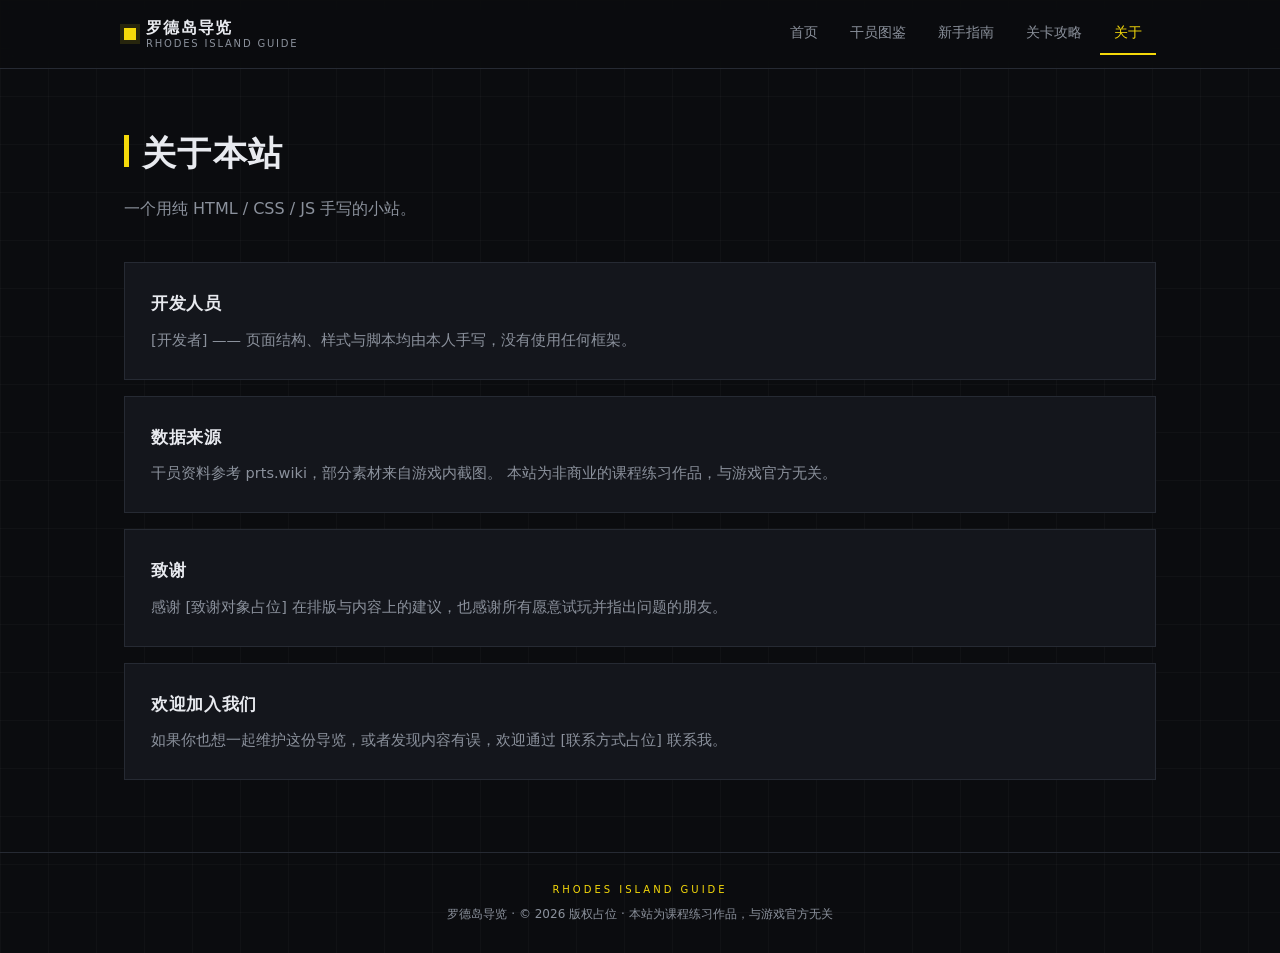
==== about.html @ ea67edd8 "Add skeleton site: dark game-UI style, five pages, shared nav and stylesheet" ====
<!DOCTYPE html>
<html lang="zh-CN">
<head>
  <meta charset="UTF-8">
  <meta name="viewport" content="width=device-width, initial-scale=1.0">
  <title>关于本站 · 罗德岛导览</title>
  <meta name="description" content="开发人员、数据来源、致谢与联系方式。">

  <link rel="icon" href="assets/favicon.svg" type="image/svg+xml">

  <meta property="og:title" content="关于本站 · 罗德岛导览">
  <meta property="og:description" content="开发人员、数据来源、致谢与联系方式。">
  <meta property="og:image" content="assets/og-image.png">
  <meta property="og:url" content="https://kresten-1.github.io/arknights-guide/about.html">
  <meta property="og:type" content="website">
  <meta name="twitter:card" content="summary_large_image">

  <link rel="stylesheet" href="css/style.css">
</head>
<body>
  <header class="site-header">
    <nav class="nav" aria-label="主导航">
      <a class="brand" href="index.html">
        <span class="brand-mark" aria-hidden="true"></span>
        <span class="brand-text">罗德岛导览<small>RHODES ISLAND GUIDE</small></span>
      </a>
      <button class="nav-toggle" type="button" aria-expanded="false" aria-controls="nav-links">菜单</button>
      <ul class="nav-links" id="nav-links">
        <li><a href="index.html">首页</a></li>
        <li><a href="operators.html">干员图鉴</a></li>
        <li><a href="guide.html">新手指南</a></li>
        <li><a href="stages.html">关卡攻略</a></li>
        <li><a href="about.html">关于</a></li>
      </ul>
    </nav>
  </header>

  <main>
    <h1 class="page-title">关于本站</h1>
    <p class="lead">一个用纯 HTML / CSS / JS 手写的小站。</p>

    <div class="about-grid">
      <section class="about-item">
        <h2>开发人员</h2>
        <p>[开发者] —— 页面结构、样式与脚本均由本人手写，没有使用任何框架。</p>
      </section>

      <section class="about-item">
        <h2>数据来源</h2>
        <p>干员资料参考 <a href="https://prts.wiki">prts.wiki</a>，部分素材来自游戏内截图。
          本站为非商业的课程练习作品，与游戏官方无关。</p>
      </section>

      <section class="about-item">
        <h2>致谢</h2>
        <p>感谢 [致谢对象占位] 在排版与内容上的建议，也感谢所有愿意试玩并指出问题的朋友。</p>
      </section>

      <section class="about-item">
        <h2>欢迎加入我们</h2>
        <p>如果你也想一起维护这份导览，或者发现内容有误，欢迎通过
          [联系方式占位] 联系我。</p>
      </section>
    </div>
  </main>

  <footer class="site-footer">
    <p class="footer-title">RHODES ISLAND GUIDE</p>
    <p class="footer-copy">罗德岛导览 · © 2026 版权占位 · 本站为课程练习作品，与游戏官方无关</p>
  </footer>

  <script src="js/main.js"></script>
</body>
</html>
---- css/style.css ----
/* ==========================================================================
   罗德岛导览 · 全局样式
   暗色科技风：深灰黑底 + 亮色文字 + 方块化边框
   ========================================================================== */

:root {
  --bg: #0b0c0f;
  --bg-soft: #101218;
  --panel: #14161c;
  --panel-hi: #1a1d24;
  --line: #262a33;
  --line-hi: #3a4049;
  --text: #e8eaef;
  --muted: #8b919c;
  --accent: #f5d90a;
  --max: 1080px;
}

*,
*::before,
*::after {
  box-sizing: border-box;
}

html {
  -webkit-text-size-adjust: 100%;
}

body {
  margin: 0;
  min-height: 100vh;
  background-color: var(--bg);
  background-image:
    linear-gradient(rgba(255, 255, 255, 0.022) 1px, transparent 1px),
    linear-gradient(90deg, rgba(255, 255, 255, 0.022) 1px, transparent 1px);
  background-size: 48px 48px;
  color: var(--text);
  font-family: "Noto Sans SC", "Microsoft YaHei", system-ui, -apple-system, sans-serif;
  font-size: 16px;
  line-height: 1.7;
  display: flex;
  flex-direction: column;
}

a {
  color: inherit;
  text-decoration: none;
}

/* --- 顶部导航 ------------------------------------------------------------ */

.site-header {
  position: sticky;
  top: 0;
  z-index: 10;
  background: rgba(11, 12, 15, 0.92);
  border-bottom: 1px solid var(--line);
  backdrop-filter: blur(8px);
}

.nav {
  max-width: var(--max);
  margin: 0 auto;
  padding: 0 24px;
  height: 68px;
  display: flex;
  align-items: center;
  gap: 24px;
}

.brand {
  display: flex;
  align-items: center;
  gap: 10px;
  flex: none;
}

.brand-mark {
  width: 12px;
  height: 12px;
  background: var(--accent);
  box-shadow: 0 0 0 4px rgba(245, 217, 10, 0.12);
}

.brand-text {
  display: flex;
  flex-direction: column;
  font-weight: 700;
  letter-spacing: 0.08em;
  line-height: 1.2;
}

.brand-text small {
  font-size: 10px;
  font-weight: 400;
  color: var(--muted);
  letter-spacing: 0.18em;
}

.nav-links {
  display: flex;
  align-items: center;
  gap: 4px;
  margin: 0 0 0 auto;
  padding: 0;
  list-style: none;
}

.nav-links a {
  display: block;
  padding: 8px 14px;
  font-size: 14px;
  color: var(--muted);
  border-bottom: 2px solid transparent;
  transition: color 0.15s, border-color 0.15s;
}

.nav-links a:hover {
  color: var(--text);
  border-bottom-color: var(--line-hi);
}

/* 当前页面高亮，由 js/main.js 加 .is-active */
.nav-links a.is-active {
  color: var(--accent);
  border-bottom-color: var(--accent);
}

.nav-toggle {
  display: none;
  margin-left: auto;
  padding: 6px 14px;
  font: inherit;
  font-size: 13px;
  color: var(--text);
  background: transparent;
  border: 1px solid var(--line-hi);
  cursor: pointer;
}

.nav-toggle:hover {
  border-color: var(--accent);
  color: var(--accent);
}

/* --- 页面主体 ------------------------------------------------------------ */

main {
  flex: 1;
  width: 100%;
  max-width: var(--max);
  margin: 0 auto;
  padding: 56px 24px 72px;
}

.eyebrow {
  margin: 0 0 12px;
  font-size: 11px;
  letter-spacing: 0.28em;
  color: var(--muted);
}

.hero {
  padding: 48px 0 56px;
  border-bottom: 1px solid var(--line);
  margin-bottom: 48px;
}

.hero h1 {
  margin: 0 0 16px;
  font-size: clamp(34px, 6vw, 56px);
  line-height: 1.15;
  letter-spacing: 0.04em;
}

.hero .lead {
  margin: 0;
  max-width: 34em;
  color: var(--muted);
  font-size: 16px;
}

.page-title {
  position: relative;
  margin: 0 0 12px;
  padding-left: 18px;
  font-size: clamp(26px, 4vw, 34px);
  letter-spacing: 0.04em;
}

.page-title::before {
  content: "";
  position: absolute;
  left: 0;
  top: 0.28em;
  width: 5px;
  height: 0.95em;
  background: var(--accent);
}

.lead {
  margin: 0 0 40px;
  color: var(--muted);
}

.section-title {
  margin: 0 0 20px;
  font-size: 13px;
  font-weight: 400;
  letter-spacing: 0.24em;
  color: var(--muted);
  text-transform: uppercase;
}

/* --- 卡片 ---------------------------------------------------------------- */

.card-grid {
  display: grid;
  gap: 16px;
}

.card-grid--2 {
  grid-template-columns: repeat(2, 1fr);
}

.card-grid--3 {
  grid-template-columns: repeat(3, 1fr);
}

.card {
  position: relative;
  display: block;
  padding: 26px 24px 28px;
  background: linear-gradient(180deg, var(--panel-hi), var(--panel));
  border: 1px solid var(--line);
  transition: border-color 0.18s, transform 0.18s;
}

.card::after {
  content: "";
  position: absolute;
  right: -1px;
  bottom: -1px;
  width: 10px;
  height: 10px;
  background: var(--line);
  transition: background 0.18s;
}

.card:hover {
  border-color: var(--accent);
  transform: translateY(-2px);
}

.card:hover::after {
  background: var(--accent);
}

.card-icon {
  display: block;
  width: 40px;
  height: 40px;
  margin-bottom: 18px;
  background: var(--accent);
  opacity: 0.9;
}

.card h3 {
  margin: 0 0 8px;
  font-size: 19px;
  letter-spacing: 0.04em;
}

.card p {
  margin: 0;
  color: var(--muted);
  font-size: 14px;
}

/* --- 干员卡片 ------------------------------------------------------------ */

.op-grid {
  display: grid;
  grid-template-columns: repeat(3, 1fr);
  gap: 16px;
}

.op-card {
  display: flex;
  gap: 16px;
  padding: 18px;
  background: var(--panel);
  border: 1px solid var(--line);
  transition: border-color 0.18s;
}

.op-card:hover {
  border-color: var(--line-hi);
}

.op-avatar {
  flex: none;
  width: 88px;
  height: 88px;
  background: #23262d;
  border: 1px solid var(--line);
  position: relative;
}

.op-avatar::after {
  content: "";
  position: absolute;
  inset: 34px;
  border: 1px solid var(--line-hi);
}

.op-body {
  min-width: 0;
}

.op-name {
  margin: 0 0 4px;
  font-size: 18px;
  letter-spacing: 0.04em;
}

.op-class {
  display: inline-block;
  margin: 0 0 6px;
  padding: 1px 8px;
  font-size: 12px;
  color: var(--text);
  background: #22262e;
  border: 1px solid var(--line-hi);
}

.op-stars {
  margin: 0 0 8px;
  font-size: 13px;
  letter-spacing: 0.16em;
  color: var(--accent);
}

.op-note {
  margin: 0;
  font-size: 13.5px;
  color: var(--muted);
}

/* --- 指南分块 ------------------------------------------------------------ */

.blocks {
  display: grid;
  gap: 16px;
}

.block {
  padding: 28px 26px;
  background: var(--panel);
  border: 1px solid var(--line);
  border-left: 3px solid var(--accent);
}

.block h2 {
  margin: 0 0 16px;
  font-size: 19px;
  letter-spacing: 0.04em;
}

.list {
  margin: 0;
  padding-left: 22px;
  color: var(--muted);
}

.list li {
  margin-bottom: 10px;
}

.list li:last-child {
  margin-bottom: 0;
}

.list strong {
  color: var(--text);
  font-weight: 600;
}

.block p {
  margin: 0 0 12px;
  color: var(--muted);
}

.block p:last-child {
  margin-bottom: 0;
}

/* --- 关卡 ---------------------------------------------------------------- */

.stage-list {
  display: grid;
  gap: 16px;
}

.stage {
  padding: 26px;
  background: var(--panel);
  border: 1px solid var(--line);
}

.stage-head {
  display: flex;
  align-items: baseline;
  gap: 14px;
  margin-bottom: 12px;
  padding-bottom: 12px;
  border-bottom: 1px solid var(--line);
}

.stage-code {
  font-size: 13px;
  letter-spacing: 0.14em;
  color: var(--accent);
  border: 1px solid var(--accent);
  padding: 1px 8px;
}

.stage-head h2 {
  margin: 0;
  font-size: 20px;
  letter-spacing: 0.04em;
}

.stage h3 {
  margin: 20px 0 10px;
  font-size: 13px;
  font-weight: 400;
  letter-spacing: 0.2em;
  color: var(--muted);
}

.stage-pick {
  margin: 18px 0 0;
  padding-top: 14px;
  border-top: 1px solid var(--line);
  font-size: 14px;
  color: var(--muted);
}

.stage-pick span {
  display: inline-block;
  margin-right: 10px;
  color: var(--accent);
  font-size: 12px;
  letter-spacing: 0.16em;
}

/* --- 关于 ---------------------------------------------------------------- */

.about-grid {
  display: grid;
  gap: 16px;
}

.about-item {
  padding: 26px;
  background: var(--panel);
  border: 1px solid var(--line);
}

.about-item h2 {
  margin: 0 0 10px;
  font-size: 17px;
  letter-spacing: 0.04em;
}

.about-item p {
  margin: 0;
  color: var(--muted);
  font-size: 14.5px;
}

/* --- 页脚 ---------------------------------------------------------------- */

.site-footer {
  border-top: 1px solid var(--line);
  padding: 28px 24px;
  text-align: center;
}

.footer-title {
  margin: 0 0 6px;
  font-size: 10px;
  letter-spacing: 0.3em;
  color: var(--accent);
}

.footer-copy {
  margin: 0;
  font-size: 12px;
  color: var(--muted);
}

/* --- 响应式 -------------------------------------------------------------- */

@media (max-width: 900px) {
  .op-grid {
    grid-template-columns: repeat(2, 1fr);
  }
}

@media (max-width: 720px) {
  .nav {
    height: auto;
    min-height: 64px;
    padding: 12px 18px;
    flex-wrap: wrap;
    gap: 12px;
  }

  .nav-toggle {
    display: block;
  }

  .nav-links {
    display: none;
    width: 100%;
    flex-direction: column;
    align-items: stretch;
    gap: 0;
    margin: 4px 0 0;
    border-top: 1px solid var(--line);
  }

  .nav-links.is-open {
    display: flex;
  }

  .nav-links a {
    padding: 12px 4px;
    border-bottom: 1px solid var(--line);
  }

  .nav-links a.is-active {
    border-bottom-color: var(--accent);
  }

  main {
    padding: 36px 18px 56px;
  }

  .hero {
    padding: 28px 0 36px;
    margin-bottom: 32px;
  }

  .card-grid--2,
  .card-grid--3,
  .op-grid {
    grid-template-columns: 1fr;
  }

  .op-card {
    gap: 14px;
  }

  .op-avatar {
    width: 72px;
    height: 72px;
  }

  .op-avatar::after {
    inset: 26px;
  }
}
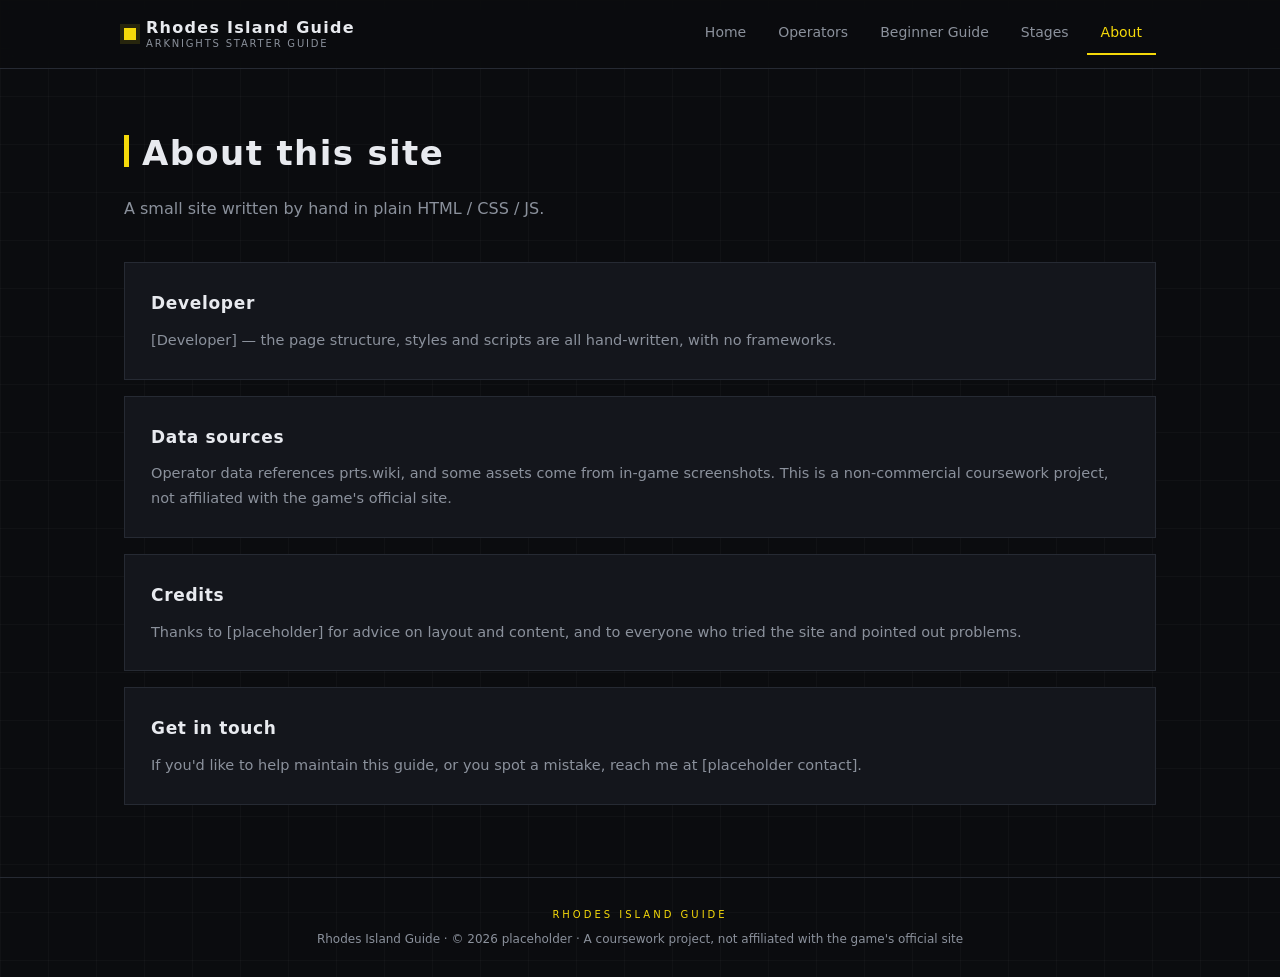
==== commit a7aa3c4e: "Translate the whole site to English" ====
--- a/about.html
+++ b/about.html
@@ -1,15 +1,15 @@
 <!DOCTYPE html>
-<html lang="zh-CN">
+<html lang="en">
 <head>
   <meta charset="UTF-8">
   <meta name="viewport" content="width=device-width, initial-scale=1.0">
-  <title>关于本站 · 罗德岛导览</title>
-  <meta name="description" content="开发人员、数据来源、致谢与联系方式。">
+  <title>About · Rhodes Island Guide</title>
+  <meta name="description" content="Developer, data sources, credits and how to get in touch.">
 
   <link rel="icon" href="assets/favicon.svg" type="image/svg+xml">
 
-  <meta property="og:title" content="关于本站 · 罗德岛导览">
-  <meta property="og:description" content="开发人员、数据来源、致谢与联系方式。">
+  <meta property="og:title" content="About · Rhodes Island Guide">
+  <meta property="og:description" content="Developer, data sources, credits and how to get in touch.">
   <meta property="og:image" content="assets/og-image.png">
   <meta property="og:url" content="https://kresten-1.github.io/arknights-guide/about.html">
   <meta property="og:type" content="website">
@@ -19,54 +19,54 @@
 </head>
 <body>
   <header class="site-header">
-    <nav class="nav" aria-label="主导航">
+    <nav class="nav" aria-label="Main navigation">
       <a class="brand" href="index.html">
         <span class="brand-mark" aria-hidden="true"></span>
-        <span class="brand-text">罗德岛导览<small>RHODES ISLAND GUIDE</small></span>
+        <span class="brand-text">Rhodes Island Guide<small>ARKNIGHTS STARTER GUIDE</small></span>
       </a>
-      <button class="nav-toggle" type="button" aria-expanded="false" aria-controls="nav-links">菜单</button>
+      <button class="nav-toggle" type="button" aria-expanded="false" aria-controls="nav-links">Menu</button>
       <ul class="nav-links" id="nav-links">
-        <li><a href="index.html">首页</a></li>
-        <li><a href="operators.html">干员图鉴</a></li>
-        <li><a href="guide.html">新手指南</a></li>
-        <li><a href="stages.html">关卡攻略</a></li>
-        <li><a href="about.html">关于</a></li>
+        <li><a href="index.html">Home</a></li>
+        <li><a href="operators.html">Operators</a></li>
+        <li><a href="guide.html">Beginner Guide</a></li>
+        <li><a href="stages.html">Stages</a></li>
+        <li><a href="about.html">About</a></li>
       </ul>
     </nav>
   </header>
 
   <main>
-    <h1 class="page-title">关于本站</h1>
-    <p class="lead">一个用纯 HTML / CSS / JS 手写的小站。</p>
+    <h1 class="page-title">About this site</h1>
+    <p class="lead">A small site written by hand in plain HTML / CSS / JS.</p>
 
     <div class="about-grid">
       <section class="about-item">
-        <h2>开发人员</h2>
-        <p>[开发者] —— 页面结构、样式与脚本均由本人手写，没有使用任何框架。</p>
+        <h2>Developer</h2>
+        <p>[Developer] — the page structure, styles and scripts are all hand-written, with no frameworks.</p>
       </section>
 
       <section class="about-item">
-        <h2>数据来源</h2>
-        <p>干员资料参考 <a href="https://prts.wiki">prts.wiki</a>，部分素材来自游戏内截图。
-          本站为非商业的课程练习作品，与游戏官方无关。</p>
+        <h2>Data sources</h2>
+        <p>Operator data references <a href="https://prts.wiki">prts.wiki</a>, and some assets come from in-game screenshots.
+          This is a non-commercial coursework project, not affiliated with the game's official site.</p>
       </section>
 
       <section class="about-item">
-        <h2>致谢</h2>
-        <p>感谢 [致谢对象占位] 在排版与内容上的建议，也感谢所有愿意试玩并指出问题的朋友。</p>
+        <h2>Credits</h2>
+        <p>Thanks to [placeholder] for advice on layout and content, and to everyone who tried the site and pointed out problems.</p>
       </section>
 
       <section class="about-item">
-        <h2>欢迎加入我们</h2>
-        <p>如果你也想一起维护这份导览，或者发现内容有误，欢迎通过
-          [联系方式占位] 联系我。</p>
+        <h2>Get in touch</h2>
+        <p>If you'd like to help maintain this guide, or you spot a mistake, reach me at
+          [placeholder contact].</p>
       </section>
     </div>
   </main>
 
   <footer class="site-footer">
     <p class="footer-title">RHODES ISLAND GUIDE</p>
-    <p class="footer-copy">罗德岛导览 · © 2026 版权占位 · 本站为课程练习作品，与游戏官方无关</p>
+    <p class="footer-copy">Rhodes Island Guide · © 2026 placeholder · A coursework project, not affiliated with the game's official site</p>
   </footer>
 
   <script src="js/main.js"></script>
--- a/css/style.css
+++ b/css/style.css
@@ -501,6 +501,181 @@
   color: var(--muted);
 }
 
+/* --- 筛选与搜索 ---------------------------------------------------------- */
+
+.sr-only {
+  position: absolute;
+  width: 1px;
+  height: 1px;
+  padding: 0;
+  margin: -1px;
+  overflow: hidden;
+  clip: rect(0 0 0 0);
+  white-space: nowrap;
+  border: 0;
+}
+
+.filter-bar {
+  margin-bottom: 26px;
+  padding-bottom: 18px;
+  border-bottom: 1px solid var(--line);
+}
+
+.filter-row {
+  display: flex;
+  align-items: center;
+  gap: 12px;
+  flex-wrap: wrap;
+}
+
+.search-input {
+  flex: 1 1 220px;
+  min-width: 0;
+  padding: 9px 12px;
+  font: inherit;
+  font-size: 14px;
+  color: var(--text);
+  background: var(--panel);
+  border: 1px solid var(--line);
+  border-radius: 0;
+  -webkit-appearance: none;
+  appearance: none;
+}
+
+.search-input::placeholder {
+  color: #5f6672;
+}
+
+.search-input:focus {
+  outline: none;
+  border-color: var(--accent);
+}
+
+.filter-toggle {
+  flex: none;
+  display: flex;
+  align-items: center;
+  gap: 6px;
+  padding: 9px 16px;
+  font: inherit;
+  font-size: 14px;
+  color: var(--text);
+  background: transparent;
+  border: 1px solid var(--line-hi);
+  border-radius: 0;
+  cursor: pointer;
+  transition: color 0.15s, border-color 0.15s, background 0.15s;
+}
+
+.filter-toggle:hover {
+  border-color: var(--accent);
+  color: var(--accent);
+}
+
+/* 有职业被选中时，按钮变成黄底黑字 */
+.filter-toggle.is-active {
+  color: #0b0c0f;
+  background: var(--accent);
+  border-color: var(--accent);
+}
+
+.filter-count {
+  font-size: 12px;
+  letter-spacing: 0.06em;
+}
+
+.op-count {
+  margin: 0 0 0 auto;
+  font-size: 13px;
+  color: var(--muted);
+  white-space: nowrap;
+}
+
+.filter-panel {
+  display: none;
+  gap: 8px;
+  padding-top: 14px;
+}
+
+.filter-panel.is-open {
+  display: flex;
+  flex-direction: column;
+  align-items: flex-start;
+}
+
+.filter-btn {
+  padding: 6px 16px;
+  font: inherit;
+  font-size: 14px;
+  color: var(--muted);
+  background: var(--panel);
+  border: 1px solid var(--line);
+  border-radius: 0;
+  cursor: pointer;
+  transition: color 0.15s, border-color 0.15s, background 0.15s;
+}
+
+.filter-btn:hover {
+  color: var(--text);
+  border-color: var(--line-hi);
+}
+
+.filter-btn[aria-pressed="true"] {
+  font-weight: 600;
+  color: #0b0c0f;
+  background: var(--accent);
+  border-color: var(--accent);
+}
+
+/* 卡片被 JS 隐藏时，必须压过 .op-card 的 display: flex */
+.op-card[hidden] {
+  display: none;
+}
+
+.empty {
+  margin: 44px 0;
+  text-align: center;
+  color: var(--muted);
+}
+
+.empty[hidden] {
+  display: none;
+}
+
+.clear-btn {
+  display: block;
+  margin: 14px auto 0;
+  padding: 5px 14px;
+  font: inherit;
+  font-size: 13px;
+  color: var(--accent);
+  background: transparent;
+  border: 1px solid var(--accent);
+  border-radius: 0;
+  cursor: pointer;
+  transition: color 0.15s, background 0.15s;
+}
+
+.clear-btn:hover {
+  color: #0b0c0f;
+  background: var(--accent);
+}
+
+/* 键盘用户能清楚看到焦点落在哪个控件上 */
+.search-input:focus-visible,
+.filter-toggle:focus-visible,
+.filter-btn:focus-visible,
+.clear-btn:focus-visible {
+  outline: 3px solid var(--accent);
+  outline-offset: 2px;
+}
+
+@media (min-width: 721px) {
+  .filter-panel.is-open {
+    flex-flow: row wrap;
+  }
+}
+
 /* --- 响应式 -------------------------------------------------------------- */
 
 @media (max-width: 900px) {
@@ -549,6 +724,10 @@
     padding: 36px 18px 56px;
   }
 
+  .op-count {
+    margin-left: 0;
+  }
+
   .hero {
     padding: 28px 0 36px;
     margin-bottom: 32px;
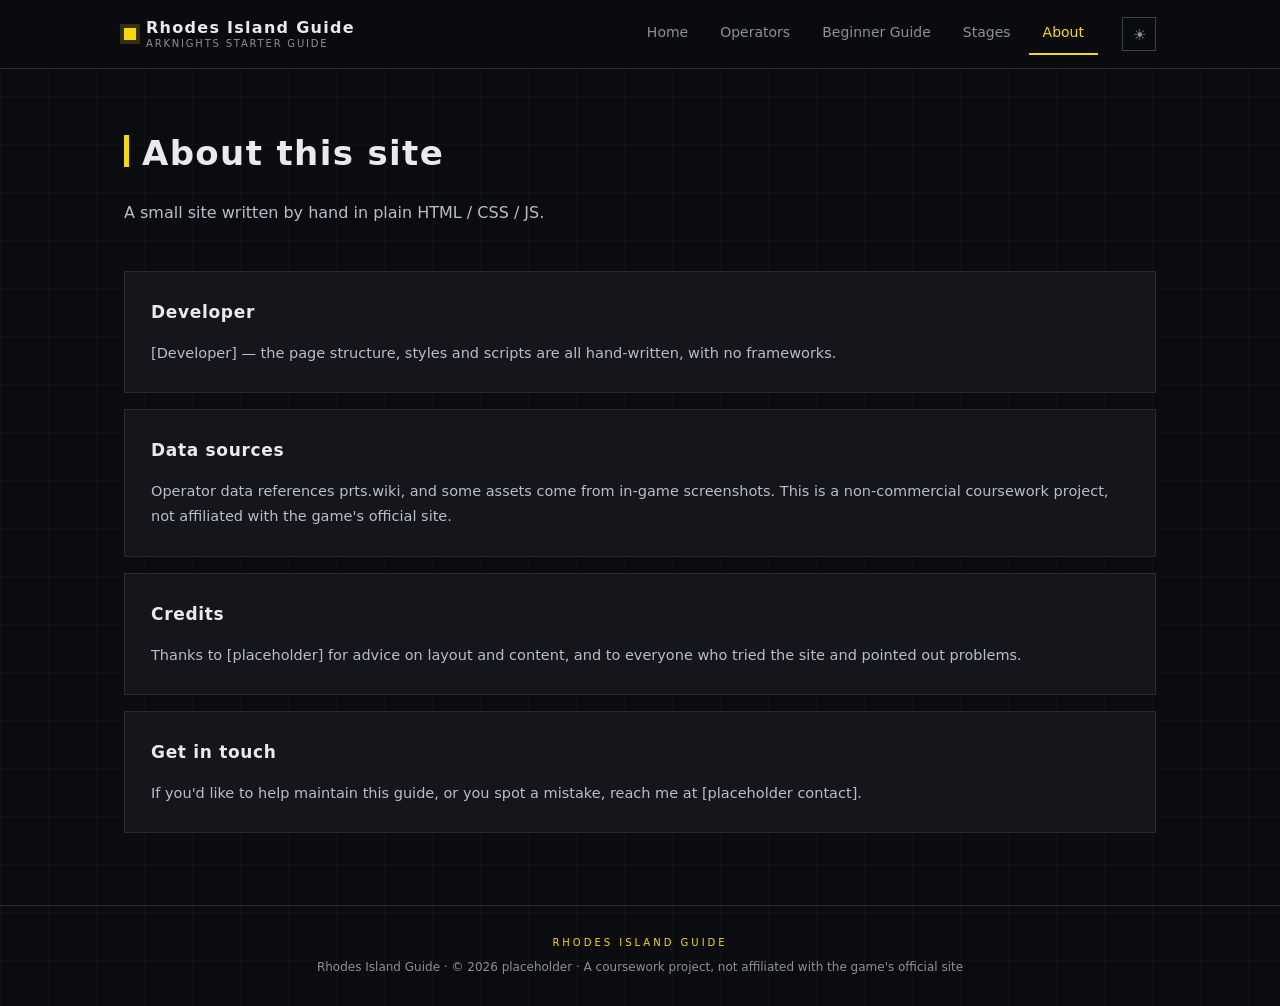
==== commit c25ae5ed: "Add a light and dark theme switch across all pages" ====
--- a/about.html
+++ b/about.html
@@ -15,6 +15,15 @@
   <meta property="og:type" content="website">
   <meta name="twitter:card" content="summary_large_image">
 
+  <script>
+    (function () {
+      try {
+        if (localStorage.getItem('theme') === 'light') {
+          document.documentElement.setAttribute('data-theme', 'light');
+        }
+      } catch (e) { }
+    })();
+  </script>
   <link rel="stylesheet" href="css/style.css">
 </head>
 <body>
--- a/css/style.css
+++ b/css/style.css
@@ -11,9 +11,51 @@
   --line: #262a33;
   --line-hi: #3a4049;
   --text: #e8eaef;
+  /* 正文用灰：比 --muted 亮一档，保证成段阅读的对比度 */
+  --body: #b8bec9;
   --muted: #8b919c;
   --accent: #f5d90a;
+  /* 黄色底块上的文字颜色 */
+  --accent-ink: #0b0c0f;
+  /* 标签、chip 一类的浅层背景 */
+  --surface: #22262e;
+  --avatar-bg: #23262d;
+  --placeholder: #5f6672;
+  --header-bg: rgba(11, 12, 15, 0.92);
+  --overlay: rgba(4, 5, 7, 0.82);
+  --grid: rgba(255, 255, 255, 0.022);
+  --shadow-lg: rgba(0, 0, 0, 0.85);
+  --ring: rgba(245, 217, 10, 0.35);
+  --halo: rgba(245, 217, 10, 0.18);
+  --icon-filter: none;
   --max: 1080px;
+}
+
+/* 浅色主题：只覆盖变量，所有组件自动跟随 */
+:root[data-theme="light"] {
+  --bg: #eef0f4;
+  --bg-soft: #e4e7ec;
+  --panel: #ffffff;
+  --panel-hi: #f4f6f8;
+  --line: #d5dae1;
+  --line-hi: #bcc3cd;
+  --text: #14161c;
+  --body: #3d434d;
+  --muted: #6b7280;
+  /* 荧光黄在白底上几乎不可见，换成同色系的深金 */
+  --accent: #8a6200;
+  --accent-ink: #ffffff;
+  --surface: #e9ecf0;
+  --avatar-bg: #e3e6ea;
+  --placeholder: #9aa1ab;
+  --header-bg: rgba(246, 247, 249, 0.92);
+  --overlay: rgba(20, 22, 28, 0.45);
+  --grid: rgba(0, 0, 0, 0.028);
+  --shadow-lg: rgba(20, 22, 28, 0.14);
+  --ring: rgba(138, 98, 0, 0.45);
+  --halo: rgba(138, 98, 0, 0.12);
+  /* 白色图标在白底上会消失，直接反相成黑色 */
+  --icon-filter: invert(1);
 }
 
 *,
@@ -31,8 +73,8 @@
   min-height: 100vh;
   background-color: var(--bg);
   background-image:
-    linear-gradient(rgba(255, 255, 255, 0.022) 1px, transparent 1px),
-    linear-gradient(90deg, rgba(255, 255, 255, 0.022) 1px, transparent 1px);
+    linear-gradient(var(--grid) 1px, transparent 1px),
+    linear-gradient(90deg, var(--grid) 1px, transparent 1px);
   background-size: 48px 48px;
   color: var(--text);
   font-family: "Noto Sans SC", "Microsoft YaHei", system-ui, -apple-system, sans-serif;
@@ -53,7 +95,7 @@
   position: sticky;
   top: 0;
   z-index: 10;
-  background: rgba(11, 12, 15, 0.92);
+  background: var(--header-bg);
   border-bottom: 1px solid var(--line);
   backdrop-filter: blur(8px);
 }
@@ -79,7 +121,7 @@
   width: 12px;
   height: 12px;
   background: var(--accent);
-  box-shadow: 0 0 0 4px rgba(245, 217, 10, 0.12);
+  box-shadow: 0 0 0 4px var(--halo);
 }
 
 .brand-text {
@@ -143,6 +185,28 @@
   color: var(--accent);
 }
 
+/* 主题切换按钮，由 js/main.js 插入导航末尾 */
+.theme-toggle {
+  flex: none;
+  width: 34px;
+  height: 34px;
+  padding: 0;
+  font-size: 15px;
+  line-height: 1;
+  color: var(--muted);
+  background: transparent;
+  border: 1px solid var(--line-hi);
+  cursor: pointer;
+  transition: color 0.18s, border-color 0.18s;
+}
+
+.theme-toggle:hover,
+.theme-toggle:focus-visible {
+  color: var(--accent);
+  border-color: var(--accent);
+  outline: none;
+}
+
 /* --- 页面主体 ------------------------------------------------------------ */
 
 main {
@@ -176,13 +240,14 @@
 .hero .lead {
   margin: 0;
   max-width: 34em;
-  color: var(--muted);
+  color: var(--body);
   font-size: 16px;
+  line-height: 1.75;
 }
 
 .page-title {
   position: relative;
-  margin: 0 0 12px;
+  margin: 0 0 16px;
   padding-left: 18px;
   font-size: clamp(26px, 4vw, 34px);
   letter-spacing: 0.04em;
@@ -199,12 +264,13 @@
 }
 
 .lead {
-  margin: 0 0 40px;
-  color: var(--muted);
+  margin: 0 0 44px;
+  color: var(--body);
+  line-height: 1.75;
 }
 
 .section-title {
-  margin: 0 0 20px;
+  margin: 0 0 24px;
   font-size: 13px;
   font-weight: 400;
   letter-spacing: 0.24em;
@@ -233,7 +299,7 @@
   padding: 26px 24px 28px;
   background: linear-gradient(180deg, var(--panel-hi), var(--panel));
   border: 1px solid var(--line);
-  transition: border-color 0.18s, transform 0.18s;
+  transition: border-color 0.18s, transform 0.18s, box-shadow 0.18s;
 }
 
 .card::after {
@@ -247,34 +313,95 @@
   transition: background 0.18s;
 }
 
-.card:hover {
+/* 悬停：轻微上浮 + 放大，配一层阴影强调“浮起来” */
+.card:hover,
+.card:focus-visible {
   border-color: var(--accent);
-  transform: translateY(-2px);
+  transform: translateY(-8px) scale(1.03);
+  box-shadow:
+    0 0 0 1px var(--ring),
+    0 0 30px var(--halo),
+    0 24px 44px var(--shadow-lg);
+  z-index: 1;
 }
 
 .card:hover::after {
   background: var(--accent);
 }
 
-.card-icon {
-  display: block;
-  width: 40px;
-  height: 40px;
-  margin-bottom: 18px;
-  background: var(--accent);
-  opacity: 0.9;
+/* 带图标的横向卡片：图标在左，标题与说明在右 */
+.card--icon {
+  display: flex;
+  align-items: flex-start;
+  gap: 18px;
+  padding: 22px 22px 24px;
+}
+
+.card-icon-img {
+  flex: none;
+  width: 60px;
+  height: 60px;
+  object-fit: contain;
+  opacity: 0.95;
+  /* 浅色主题下把白色图标反相成黑色，否则会和背景融在一起 */
+  filter: var(--icon-filter);
+}
+
+.card-body {
+  min-width: 0;
 }
 
 .card h3 {
-  margin: 0 0 8px;
-  font-size: 19px;
+  margin: 0 0 10px;
+  font-size: 18px;
   letter-spacing: 0.04em;
 }
 
 .card p {
   margin: 0;
-  color: var(--muted);
+  color: var(--body);
   font-size: 14px;
+  line-height: 1.7;
+}
+
+/* About 做成整行长条，压在三个卡片下方 */
+.card--wide {
+  grid-column: 1 / -1;
+  display: flex;
+  align-items: center;
+  gap: 20px;
+  padding: 18px 24px;
+}
+
+.card--wide .card-body {
+  display: flex;
+  align-items: baseline;
+  gap: 18px;
+  flex: 1;
+}
+
+.card--wide h3 {
+  flex: none;
+  margin: 0;
+  font-size: 16px;
+}
+
+.card--wide p {
+  margin: 0;
+}
+
+.card-arrow {
+  flex: none;
+  font-size: 18px;
+  line-height: 1;
+  color: var(--muted);
+  transition: transform 0.18s, color 0.18s;
+}
+
+.card--wide:hover .card-arrow,
+.card--wide:focus-visible .card-arrow {
+  color: var(--accent);
+  transform: translateX(4px);
 }
 
 /* --- 干员卡片 ------------------------------------------------------------ */
@@ -282,27 +409,35 @@
 .op-grid {
   display: grid;
   grid-template-columns: repeat(3, 1fr);
-  gap: 16px;
+  gap: 20px;
 }
 
 .op-card {
-  display: flex;
-  gap: 16px;
-  padding: 18px;
+  position: relative;
+  display: flex;
+  gap: 18px;
+  padding: 20px;
   background: var(--panel);
   border: 1px solid var(--line);
-  transition: border-color 0.18s;
-}
-
+  transition: border-color 0.18s, transform 0.18s, box-shadow 0.18s;
+}
+
+/* 悬停：上浮 + 放大，黄色描边加一层外发光，暗色背景上才看得出“浮起来” */
 .op-card:hover {
-  border-color: var(--line-hi);
+  border-color: var(--accent);
+  transform: translateY(-8px) scale(1.03);
+  box-shadow:
+    0 0 0 1px var(--ring),
+    0 0 28px var(--halo),
+    0 22px 40px var(--shadow-lg);
+  z-index: 1;
 }
 
 .op-avatar {
   flex: none;
   width: 88px;
   height: 88px;
-  background: #23262d;
+  background: var(--avatar-bg);
   border: 1px solid var(--line);
   position: relative;
 }
@@ -314,37 +449,92 @@
   border: 1px solid var(--line-hi);
 }
 
+.op-avatar img {
+  display: block;
+  width: 100%;
+  height: 100%;
+  object-fit: cover;
+  object-position: center top;
+}
+
+/* 有头像时去掉内缩的占位装饰框 */
+.op-avatar:has(img)::after {
+  content: none;
+}
+
 .op-body {
   min-width: 0;
 }
 
 .op-name {
-  margin: 0 0 4px;
+  margin: 0 0 6px;
   font-size: 18px;
   letter-spacing: 0.04em;
 }
 
+.op-en {
+  display: block;
+  margin-top: 4px;
+  font-size: 11px;
+  font-weight: 400;
+  letter-spacing: 0.1em;
+  color: var(--muted);
+  text-transform: uppercase;
+}
+
 .op-class {
   display: inline-block;
-  margin: 0 0 6px;
-  padding: 1px 8px;
+  margin: 0 0 10px;
+  padding: 2px 9px;
   font-size: 12px;
   color: var(--text);
-  background: #22262e;
+  background: var(--surface);
   border: 1px solid var(--line-hi);
 }
 
+/* 基础属性：两列键值对，数字用等宽对齐 */
+.op-stats {
+  display: grid;
+  grid-template-columns: repeat(2, minmax(0, 1fr));
+  gap: 7px 16px;
+  margin: 14px 0;
+  padding: 12px 0 0;
+  border-top: 1px solid var(--line);
+}
+
+.op-stats > div {
+  display: flex;
+  align-items: baseline;
+  justify-content: space-between;
+  gap: 6px;
+}
+
+.op-stats dt {
+  font-size: 10.5px;
+  letter-spacing: 0.08em;
+  color: var(--muted);
+  text-transform: uppercase;
+}
+
+.op-stats dd {
+  margin: 0;
+  font-size: 13px;
+  font-variant-numeric: tabular-nums;
+  color: var(--text);
+}
+
 .op-stars {
-  margin: 0 0 8px;
-  font-size: 13px;
+  margin: 0 0 12px;
+  font-size: 14px;
   letter-spacing: 0.16em;
   color: var(--accent);
 }
 
 .op-note {
   margin: 0;
-  font-size: 13.5px;
-  color: var(--muted);
+  font-size: 14px;
+  line-height: 1.75;
+  color: var(--body);
 }
 
 /* --- 指南分块 ------------------------------------------------------------ */
@@ -355,14 +545,18 @@
 }
 
 .block {
-  padding: 28px 26px;
+  padding: 0 26px 28px;
   background: var(--panel);
   border: 1px solid var(--line);
   border-left: 3px solid var(--accent);
 }
 
+/* 标题带浅一档，把“标题区”和“内容区”分开 */
 .block h2 {
-  margin: 0 0 16px;
+  margin: 0 -26px 22px;
+  padding: 18px 26px;
+  background: var(--panel-hi);
+  border-bottom: 1px solid var(--line);
   font-size: 19px;
   letter-spacing: 0.04em;
 }
@@ -370,11 +564,12 @@
 .list {
   margin: 0;
   padding-left: 22px;
-  color: var(--muted);
+  color: var(--body);
 }
 
 .list li {
-  margin-bottom: 10px;
+  margin-bottom: 12px;
+  line-height: 1.75;
 }
 
 .list li:last-child {
@@ -387,8 +582,9 @@
 }
 
 .block p {
-  margin: 0 0 12px;
-  color: var(--muted);
+  margin: 0 0 14px;
+  color: var(--body);
+  line-height: 1.75;
 }
 
 .block p:last-child {
@@ -403,17 +599,38 @@
 }
 
 .stage {
-  padding: 26px;
+  position: relative;
+  padding: 0 26px 26px;
   background: var(--panel);
   border: 1px solid var(--line);
-}
-
+  transition: border-color 0.18s, transform 0.18s, box-shadow 0.18s;
+}
+
+/* 关卡描述用正文灰，避免和弹窗外的辅助文字一样发灰 */
+.stage > p:not(.stage-pick) {
+  color: var(--body);
+  line-height: 1.75;
+}
+
+/* 关卡卡片是整行宽，放大幅度比小卡片收敛，避免横向溢出 */
+.stage:hover {
+  border-color: var(--accent);
+  transform: translateY(-6px) scale(1.015);
+  box-shadow:
+    0 0 0 1px var(--ring),
+    0 0 30px var(--halo),
+    0 24px 44px var(--shadow-lg);
+  z-index: 1;
+}
+
+/* 关卡标题带：浅色块 + 分隔线，和说明文字分开 */
 .stage-head {
   display: flex;
   align-items: baseline;
   gap: 14px;
-  margin-bottom: 12px;
-  padding-bottom: 12px;
+  margin: 0 -26px 20px;
+  padding: 16px 26px;
+  background: var(--panel-hi);
   border-bottom: 1px solid var(--line);
 }
 
@@ -432,7 +649,7 @@
 }
 
 .stage h3 {
-  margin: 20px 0 10px;
+  margin: 26px 0 14px;
   font-size: 13px;
   font-weight: 400;
   letter-spacing: 0.2em;
@@ -440,11 +657,12 @@
 }
 
 .stage-pick {
-  margin: 18px 0 0;
-  padding-top: 14px;
+  margin: 20px 0 0;
+  padding-top: 16px;
   border-top: 1px solid var(--line);
   font-size: 14px;
-  color: var(--muted);
+  line-height: 1.7;
+  color: var(--body);
 }
 
 .stage-pick span {
@@ -469,15 +687,16 @@
 }
 
 .about-item h2 {
-  margin: 0 0 10px;
+  margin: 0 0 14px;
   font-size: 17px;
   letter-spacing: 0.04em;
 }
 
 .about-item p {
   margin: 0;
-  color: var(--muted);
+  color: var(--body);
   font-size: 14.5px;
+  line-height: 1.75;
 }
 
 /* --- 页脚 ---------------------------------------------------------------- */
@@ -543,7 +762,7 @@
 }
 
 .search-input::placeholder {
-  color: #5f6672;
+  color: var(--placeholder);
 }
 
 .search-input:focus {
@@ -574,7 +793,7 @@
 
 /* 有职业被选中时，按钮变成黄底黑字 */
 .filter-toggle.is-active {
-  color: #0b0c0f;
+  color: var(--accent-ink);
   background: var(--accent);
   border-color: var(--accent);
 }
@@ -622,7 +841,7 @@
 
 .filter-btn[aria-pressed="true"] {
   font-weight: 600;
-  color: #0b0c0f;
+  color: var(--accent-ink);
   background: var(--accent);
   border-color: var(--accent);
 }
@@ -657,7 +876,7 @@
 }
 
 .clear-btn:hover {
-  color: #0b0c0f;
+  color: var(--accent-ink);
   background: var(--accent);
 }
 
@@ -739,6 +958,26 @@
     grid-template-columns: 1fr;
   }
 
+  .theme-toggle {
+    width: 30px;
+    height: 30px;
+    font-size: 13px;
+  }
+
+  /* 手机上 About 长条折成上下两段 */
+  .card--wide .card-body {
+    display: block;
+  }
+
+  .card--wide h3 {
+    margin-bottom: 8px;
+  }
+
+  .card-icon-img {
+    width: 52px;
+    height: 52px;
+  }
+
   .op-card {
     gap: 14px;
   }
@@ -752,3 +991,316 @@
     inset: 26px;
   }
 }
+
+/* --- 动效偏好 ------------------------------------------------------------ */
+
+/* 系统关闭动画时取消过渡（瞬间到位），但保留浮起的最终状态，
+   否则用户完全看不到悬停反馈 */
+@media (prefers-reduced-motion: reduce) {
+  .card,
+  .op-card,
+  .stage {
+    transition: none;
+  }
+}
+
+/* 触屏设备没有真正的悬停，避免点击后悬浮态“粘住” */
+@media (hover: none) {
+  .card:hover,
+  .op-card:hover,
+  .stage:hover {
+    transform: none;
+    box-shadow: none;
+    border-color: var(--line);
+  }
+
+  .card:hover::after {
+    background: var(--line);
+  }
+}
+
+/* --- 干员详情弹窗 -------------------------------------------------------- */
+
+body.is-locked {
+  overflow: hidden;
+}
+
+.op-card {
+  cursor: pointer;
+}
+
+.op-card:focus-visible {
+  outline: 2px solid var(--accent);
+  outline-offset: 3px;
+}
+
+.modal {
+  position: fixed;
+  inset: 0;
+  z-index: 100;
+  display: flex;
+  align-items: center;
+  justify-content: center;
+  padding: 24px;
+}
+
+.modal[hidden] {
+  display: none;
+}
+
+.modal-backdrop {
+  position: absolute;
+  inset: 0;
+  background: var(--overlay);
+}
+
+.modal-box {
+  position: relative;
+  display: flex;
+  flex-direction: column;
+  width: min(760px, 100%);
+  max-height: min(84vh, 860px);
+  background: var(--panel);
+  border: 1px solid var(--accent);
+  box-shadow:
+    0 0 0 1px var(--ring),
+    0 34px 70px var(--shadow-lg);
+}
+
+.modal-close {
+  position: absolute;
+  top: 10px;
+  right: 10px;
+  z-index: 2;
+  width: 34px;
+  height: 34px;
+  padding: 0;
+  font-size: 20px;
+  line-height: 1;
+  color: var(--muted);
+  background: var(--bg-soft);
+  border: 1px solid var(--line-hi);
+  cursor: pointer;
+}
+
+.modal-close:hover,
+.modal-close:focus-visible {
+  color: var(--text);
+  border-color: var(--accent);
+  outline: none;
+}
+
+/* 关闭按钮固定在框上，内容区自己滚动 */
+.modal-inner {
+  overflow-y: auto;
+  padding: 32px 34px 36px;
+}
+
+.opm-head {
+  display: flex;
+  gap: 18px;
+  align-items: flex-start;
+  margin: 0 0 20px;
+  padding: 0 44px 18px 0;
+  border-bottom: 1px solid var(--line);
+}
+
+.opm-headtext {
+  min-width: 0;
+}
+
+.opm-avatar {
+  flex: none;
+  width: 96px;
+  height: 96px;
+  object-fit: cover;
+  object-position: center top;
+  background: var(--avatar-bg);
+  border: 1px solid var(--line-hi);
+}
+
+.opm-name {
+  margin: 0;
+  font-size: 26px;
+  letter-spacing: 0.04em;
+}
+
+.opm-en {
+  display: block;
+  margin-top: 4px;
+  font-size: 12px;
+  font-weight: 400;
+  letter-spacing: 0.12em;
+  color: var(--muted);
+  text-transform: uppercase;
+}
+
+.opm-tags {
+  display: flex;
+  flex-wrap: wrap;
+  gap: 6px;
+  margin: 14px 0 0;
+  padding: 0;
+  list-style: none;
+}
+
+.opm-tags li {
+  padding: 2px 9px;
+  font-size: 12px;
+  color: var(--text);
+  background: var(--surface);
+  border: 1px solid var(--line-hi);
+}
+
+.opm-tags li.is-accent {
+  color: var(--accent-ink);
+  background: var(--accent);
+  border-color: var(--accent);
+}
+
+.opm-stats {
+  display: grid;
+  grid-template-columns: repeat(4, minmax(0, 1fr));
+  gap: 1px;
+  margin: 0 0 24px;
+  background: var(--line);
+  border: 1px solid var(--line);
+}
+
+.opm-stats > div {
+  padding: 10px 12px;
+  background: var(--panel);
+}
+
+.opm-stats dt {
+  font-size: 10.5px;
+  letter-spacing: 0.08em;
+  color: var(--muted);
+  text-transform: uppercase;
+}
+
+.opm-stats dd {
+  margin: 3px 0 0;
+  font-size: 15px;
+  font-variant-numeric: tabular-nums;
+}
+
+.opm-section {
+  margin-top: 26px;
+}
+
+.opm-section > h3 {
+  margin: 0 0 10px;
+  font-size: 12px;
+  letter-spacing: 0.18em;
+  color: var(--accent);
+  text-transform: uppercase;
+}
+
+.opm-text {
+  margin: 0;
+  font-size: 14px;
+  line-height: 1.75;
+  color: var(--text);
+}
+
+.opm-item {
+  padding: 13px 0;
+  border-top: 1px solid var(--line);
+}
+
+.opm-item:first-of-type {
+  padding-top: 0;
+  border-top: none;
+}
+
+.opm-item-head {
+  display: flex;
+  flex-wrap: wrap;
+  align-items: baseline;
+  gap: 10px;
+  margin-bottom: 5px;
+}
+
+.opm-item-name {
+  font-size: 15px;
+  color: var(--text);
+}
+
+.opm-item-meta {
+  font-size: 11.5px;
+  letter-spacing: 0.06em;
+  color: var(--muted);
+  text-transform: uppercase;
+}
+
+.opm-item-body {
+  margin: 0;
+  font-size: 13.5px;
+  line-height: 1.7;
+  color: var(--muted);
+}
+
+@media (max-width: 720px) {
+  .modal {
+    padding: 12px;
+  }
+
+  .modal-box {
+    max-height: 88vh;
+  }
+
+  .modal-inner {
+    padding: 26px 20px 28px;
+  }
+
+  .opm-stats {
+    grid-template-columns: repeat(2, minmax(0, 1fr));
+  }
+
+  .opm-name {
+    font-size: 22px;
+  }
+}
+
+/* --- 回到顶部 ------------------------------------------------------------ */
+
+.to-top {
+  position: fixed;
+  right: 24px;
+  bottom: 24px;
+  z-index: 90;
+  width: 44px;
+  height: 44px;
+  padding: 0;
+  font-size: 16px;
+  line-height: 1;
+  color: var(--text);
+  background: var(--panel-hi);
+  border: 1px solid var(--line-hi);
+  cursor: pointer;
+  opacity: 0;
+  visibility: hidden;
+  transition: opacity 0.18s, visibility 0.18s, border-color 0.18s, color 0.18s;
+}
+
+.to-top.is-visible {
+  opacity: 1;
+  visibility: visible;
+}
+
+.to-top:hover,
+.to-top:focus-visible {
+  color: var(--accent);
+  border-color: var(--accent);
+  outline: none;
+}
+
+@media (max-width: 720px) {
+  .to-top {
+    right: 14px;
+    bottom: 14px;
+    width: 40px;
+    height: 40px;
+  }
+}
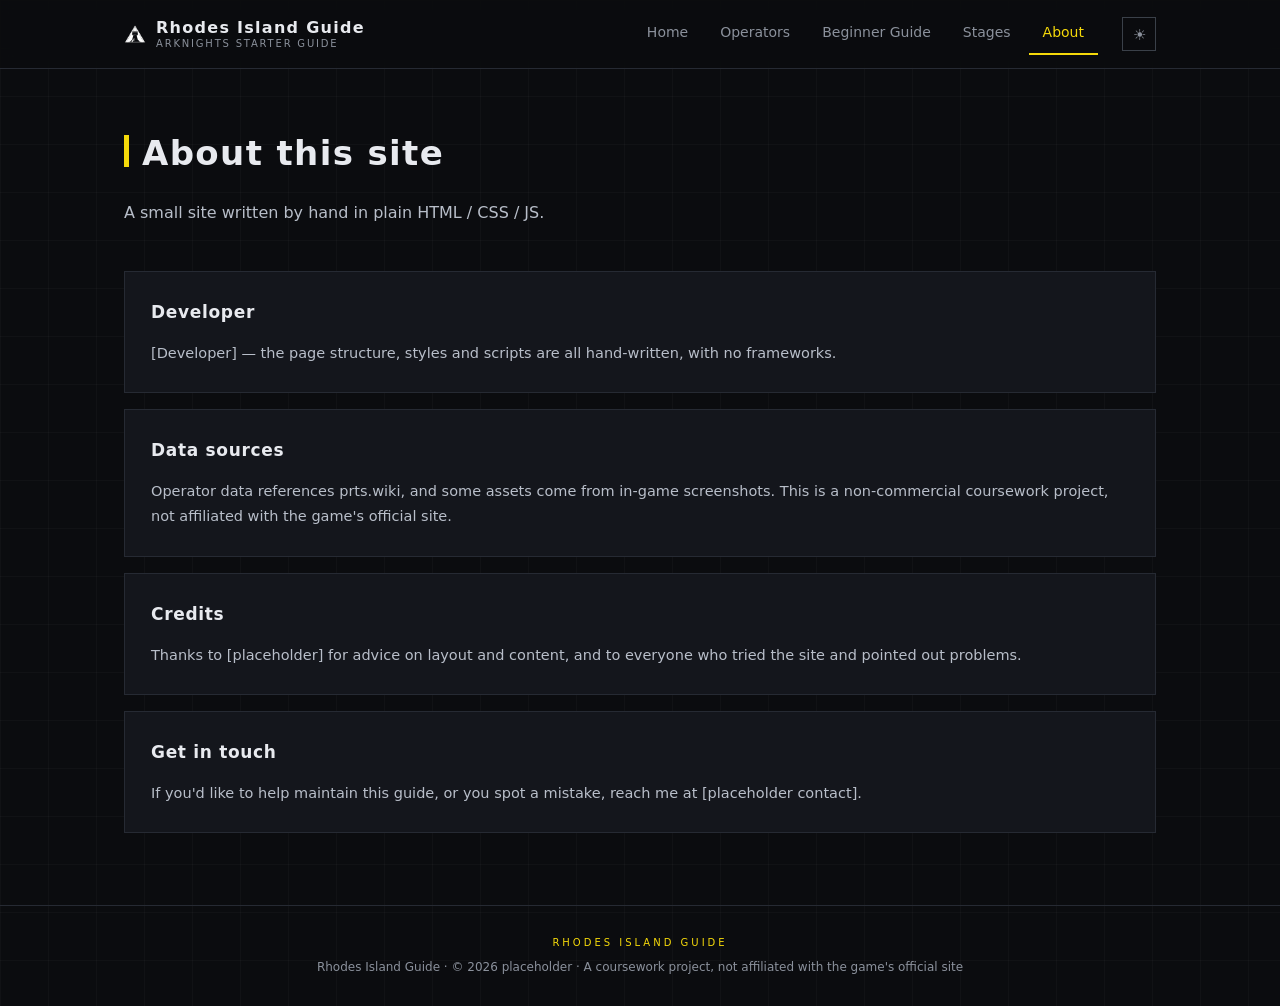
==== commit 23af6f9b: "Replace the site favicon with the Rhodes Island emblem" ====
--- a/about.html
+++ b/about.html
@@ -6,7 +6,8 @@
   <title>About · Rhodes Island Guide</title>
   <meta name="description" content="Developer, data sources, credits and how to get in touch.">
 
-  <link rel="icon" href="assets/favicon.svg" type="image/svg+xml">
+  <link rel="icon" href="assets/favicon.png" type="image/png" sizes="64x64">
+  <link rel="apple-touch-icon" href="assets/apple-touch-icon.png">
 
   <meta property="og:title" content="About · Rhodes Island Guide">
   <meta property="og:description" content="Developer, data sources, credits and how to get in touch.">
--- a/css/style.css
+++ b/css/style.css
@@ -118,10 +118,11 @@
 }
 
 .brand-mark {
-  width: 12px;
-  height: 12px;
-  background: var(--accent);
-  box-shadow: 0 0 0 4px var(--halo);
+  width: 22px;
+  height: 22px;
+  background: url("../assets/icons/brand.png") center / contain no-repeat;
+  /* 图标是白色线稿，浅色主题下同样靠 --icon-filter 反相 */
+  filter: var(--icon-filter);
 }
 
 .brand-text {
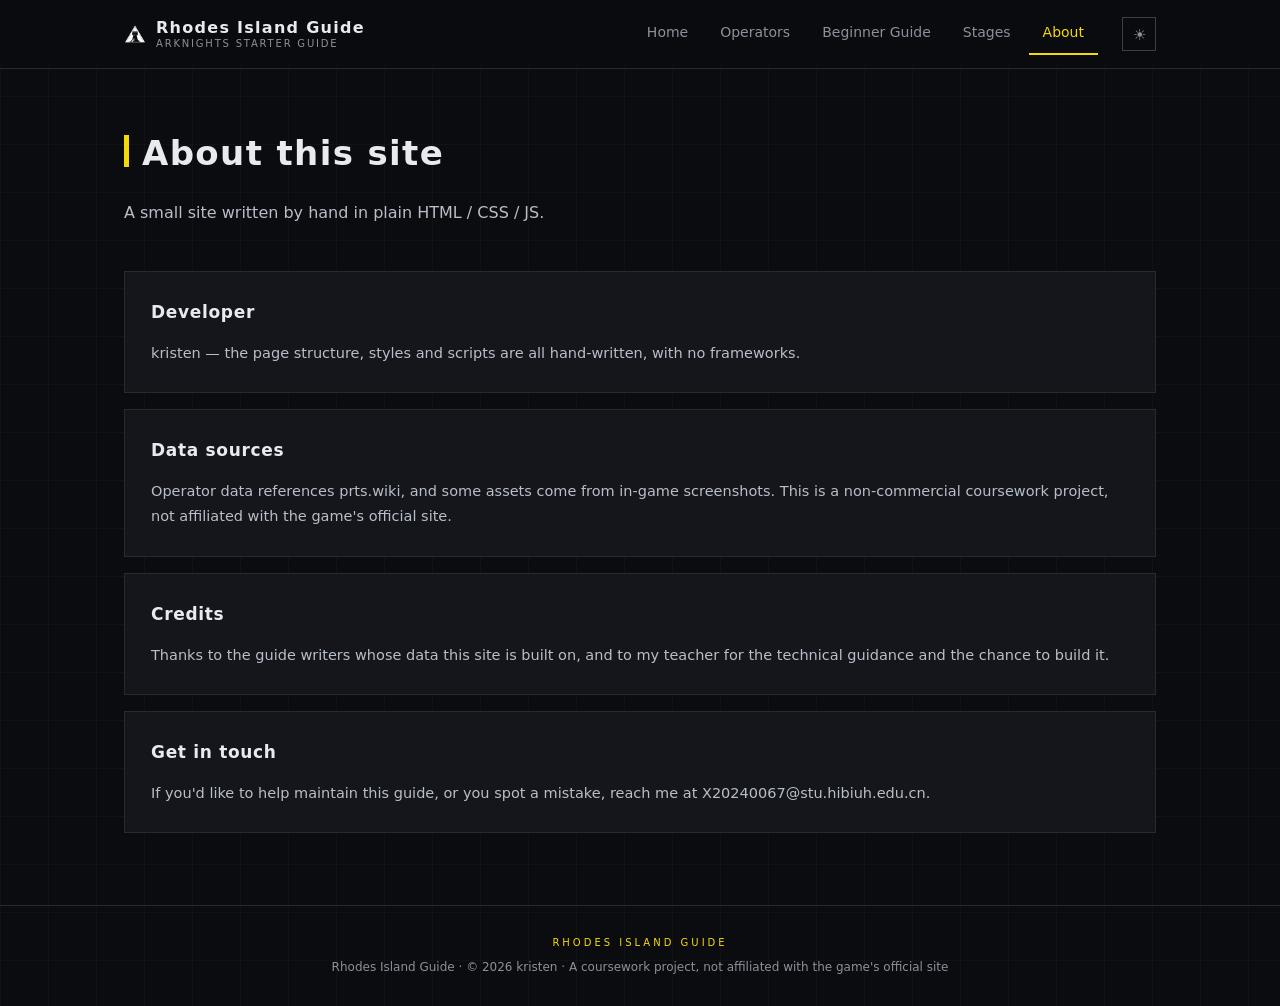
==== commit d99cfae9: "Add a two-slide hero banner and fill in the about page details" ====
--- a/about.html
+++ b/about.html
@@ -52,7 +52,7 @@
     <div class="about-grid">
       <section class="about-item">
         <h2>Developer</h2>
-        <p>[Developer] — the page structure, styles and scripts are all hand-written, with no frameworks.</p>
+        <p>kristen — the page structure, styles and scripts are all hand-written, with no frameworks.</p>
       </section>
 
       <section class="about-item">
@@ -63,20 +63,20 @@
 
       <section class="about-item">
         <h2>Credits</h2>
-        <p>Thanks to [placeholder] for advice on layout and content, and to everyone who tried the site and pointed out problems.</p>
+        <p>Thanks to the guide writers whose data this site is built on, and to my teacher for the technical guidance and the chance to build it.</p>
       </section>
 
       <section class="about-item">
         <h2>Get in touch</h2>
         <p>If you'd like to help maintain this guide, or you spot a mistake, reach me at
-          [placeholder contact].</p>
+          <a href="mailto:X20240067@stu.hibiuh.edu.cn">X20240067@stu.hibiuh.edu.cn</a>.</p>
       </section>
     </div>
   </main>
 
   <footer class="site-footer">
     <p class="footer-title">RHODES ISLAND GUIDE</p>
-    <p class="footer-copy">Rhodes Island Guide · © 2026 placeholder · A coursework project, not affiliated with the game's official site</p>
+    <p class="footer-copy">Rhodes Island Guide · © 2026 kristen · A coursework project, not affiliated with the game's official site</p>
   </footer>
 
   <script src="js/main.js"></script>
--- a/css/style.css
+++ b/css/style.css
@@ -226,12 +226,27 @@
 }
 
 .hero {
-  padding: 48px 0 56px;
   border-bottom: 1px solid var(--line);
   margin-bottom: 48px;
 }
 
-.hero h1 {
+.hero-viewport {
+  overflow: hidden;
+}
+
+.hero-track {
+  display: flex;
+  transition: transform 0.7s cubic-bezier(0.22, 0.61, 0.36, 1);
+}
+
+.hero-slide {
+  flex: 0 0 100%;
+  min-width: 0;
+  padding: 48px 0 40px;
+}
+
+.hero h1,
+.hero-title {
   margin: 0 0 16px;
   font-size: clamp(34px, 6vw, 56px);
   line-height: 1.15;
@@ -244,6 +259,86 @@
   color: var(--body);
   font-size: 16px;
   line-height: 1.75;
+}
+
+.hero-cta {
+  display: inline-flex;
+  align-items: center;
+  gap: 10px;
+  margin-top: 28px;
+  padding: 12px 22px;
+  border: 1px solid var(--line-hi);
+  color: var(--text);
+  font-size: 12px;
+  font-weight: 600;
+  letter-spacing: 0.14em;
+  text-transform: uppercase;
+  text-decoration: none;
+  transition: border-color 0.2s ease, color 0.2s ease, background 0.2s ease;
+}
+
+.hero-cta:hover,
+.hero-cta:focus-visible {
+  border-color: var(--accent);
+  color: var(--accent);
+  background: var(--halo);
+  outline: none;
+}
+
+.hero-nav {
+  display: flex;
+  align-items: center;
+  gap: 12px;
+  padding-bottom: 22px;
+}
+
+.hero-dots {
+  display: flex;
+  gap: 8px;
+}
+
+.hero-dot {
+  width: 32px;
+  height: 4px;
+  padding: 0;
+  border: 0;
+  background: var(--line-hi);
+  cursor: pointer;
+  transition: background 0.2s ease, width 0.2s ease;
+}
+
+.hero-dot:hover {
+  background: var(--muted);
+}
+
+.hero-dot.is-active {
+  width: 48px;
+  background: var(--accent);
+}
+
+.hero-pause {
+  margin-left: auto;
+  width: 30px;
+  height: 24px;
+  padding: 0;
+  border: 1px solid var(--line);
+  background: transparent;
+  color: var(--muted);
+  font-size: 9px;
+  line-height: 1;
+  cursor: pointer;
+  transition: border-color 0.2s ease, color 0.2s ease;
+}
+
+.hero-pause:hover {
+  border-color: var(--line-hi);
+  color: var(--text);
+}
+
+@media (prefers-reduced-motion: reduce) {
+  .hero-track {
+    transition: none;
+  }
 }
 
 .page-title {
@@ -949,8 +1044,16 @@
   }
 
   .hero {
-    padding: 28px 0 36px;
     margin-bottom: 32px;
+  }
+
+  .hero-slide {
+    padding: 28px 0 30px;
+  }
+
+  .hero-cta {
+    margin-top: 22px;
+    padding: 11px 18px;
   }
 
   .card-grid--2,
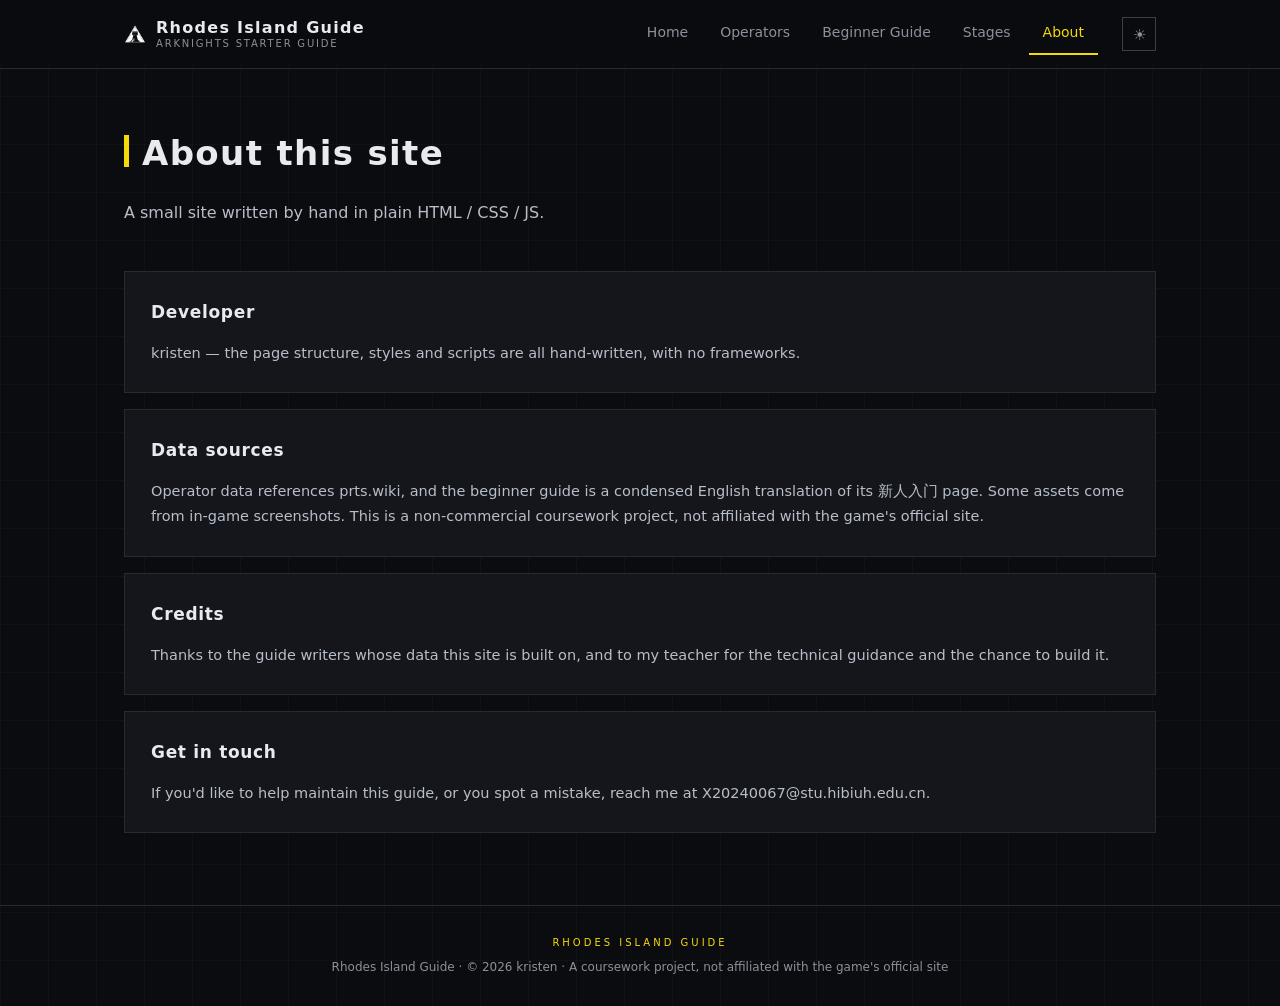
==== commit 045a1981: "Rewrite the beginner guide with condensed PRTS content" ====
--- a/about.html
+++ b/about.html
@@ -57,7 +57,8 @@
 
       <section class="about-item">
         <h2>Data sources</h2>
-        <p>Operator data references <a href="https://prts.wiki">prts.wiki</a>, and some assets come from in-game screenshots.
+        <p>Operator data references <a href="https://prts.wiki">prts.wiki</a>, and the beginner guide is a condensed English translation of its
+          <a href="https://prts.wiki/w/%E6%96%B0%E4%BA%BA%E5%85%A5%E9%97%A8">新人入门</a> page. Some assets come from in-game screenshots.
           This is a non-commercial coursework project, not affiliated with the game's official site.</p>
       </section>
 
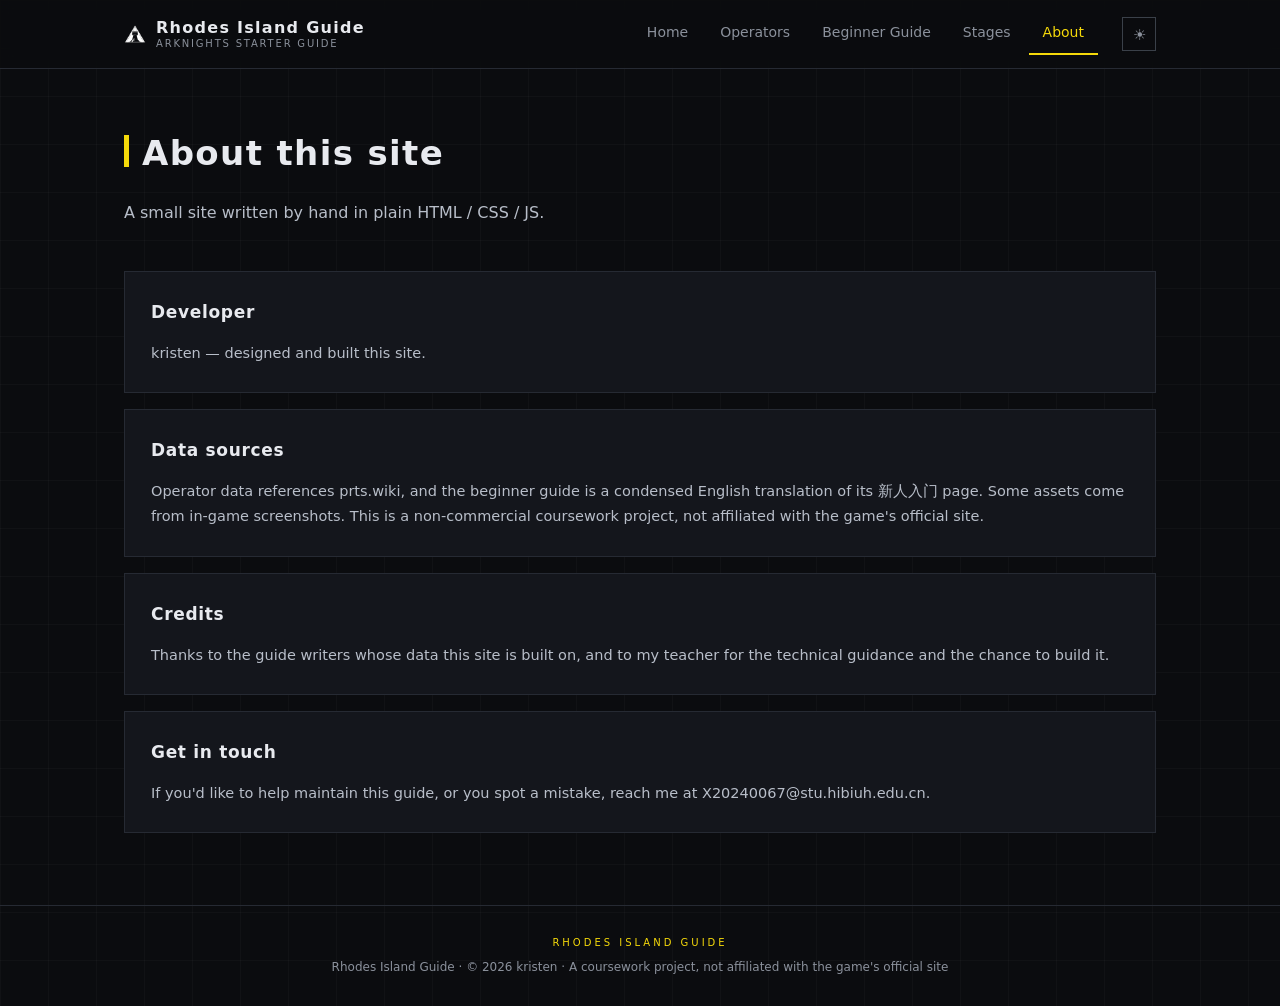
==== commit 12ba7c0b: "Simplify the developer note on the about page" ====
--- a/about.html
+++ b/about.html
@@ -52,7 +52,7 @@
     <div class="about-grid">
       <section class="about-item">
         <h2>Developer</h2>
-        <p>kristen — the page structure, styles and scripts are all hand-written, with no frameworks.</p>
+        <p>kristen — designed and built this site.</p>
       </section>
 
       <section class="about-item">
--- a/css/style.css
+++ b/css/style.css
@@ -29,6 +29,9 @@
   --halo: rgba(245, 217, 10, 0.18);
   --icon-filter: none;
   --max: 1080px;
+  /* 首屏配图右侧的渐隐遮罩 */
+  --hero-veil: rgba(11, 12, 15, 0.68);
+  --hero-veil-far: rgba(11, 12, 15, 0.16);
 }
 
 /* 浅色主题：只覆盖变量，所有组件自动跟随 */
@@ -56,6 +59,8 @@
   --halo: rgba(138, 98, 0, 0.12);
   /* 白色图标在白底上会消失，直接反相成黑色 */
   --icon-filter: invert(1);
+  --hero-veil: rgba(238, 240, 244, 0.72);
+  --hero-veil-far: rgba(238, 240, 244, 0.2);
 }
 
 *,
@@ -240,9 +245,49 @@
 }
 
 .hero-slide {
+  position: relative;
   flex: 0 0 100%;
   min-width: 0;
   padding: 48px 0 40px;
+}
+
+/* 首屏配图：只做气氛，压在文字后面，右侧渐隐进背景 */
+.hero-media {
+  position: absolute;
+  inset: 0;
+  background-repeat: no-repeat;
+  background-size: cover;
+  background-position: 78% 16%;
+  opacity: 0.2;
+  filter: saturate(0.7) brightness(0.85);
+  pointer-events: none;
+  /* 四边渐隐，避免图片露出一块矩形边界 */
+  -webkit-mask-image:
+    linear-gradient(180deg, transparent 0%, #000 24%, #000 70%, transparent 100%),
+    linear-gradient(90deg, transparent 0%, #000 26%, #000 94%, transparent 100%);
+  -webkit-mask-composite: source-in;
+  mask-image:
+    linear-gradient(180deg, transparent 0%, #000 24%, #000 70%, transparent 100%),
+    linear-gradient(90deg, transparent 0%, #000 26%, #000 94%, transparent 100%);
+  mask-composite: intersect;
+}
+
+.hero-media::after {
+  content: "";
+  position: absolute;
+  inset: 0;
+  background: linear-gradient(90deg,
+    var(--bg) 28%,
+    var(--hero-veil) 62%,
+    var(--hero-veil-far) 100%);
+}
+
+.hero-media--1 { background-image: url("../assets/hero/hero-1.jpg"); }
+.hero-media--2 { background-image: url("../assets/hero/hero-2.jpg"); }
+
+.hero-slide > *:not(.hero-media) {
+  position: relative;
+  z-index: 1;
 }
 
 .hero h1,
@@ -341,6 +386,67 @@
   }
 }
 
+/* 内页标题区：标题与说明背后各压一张淡化的活动图 */
+.page-head {
+  position: relative;
+  margin: 0 0 40px;
+  /* 每页可单独调背景强度：图越暗，需要的不透明度越高 */
+  --art-opacity: 0.32;
+  --art-brightness: 0.66;
+  --art-pos: 62% 45%;
+  --art-size: cover;
+}
+
+.page-head::before {
+  content: "";
+  position: absolute;
+  inset: -14px -28px -10px;
+  background-repeat: no-repeat;
+  background-size: var(--art-size);
+  background-position: var(--art-pos);
+  opacity: var(--art-opacity);
+  /* 模糊掉 KV 上的活动文字，只留色块与光影 */
+  filter: blur(3px) saturate(var(--art-saturate, 1.2)) brightness(var(--art-brightness));
+  transform: scale(1.08);
+  -webkit-mask-image:
+    linear-gradient(180deg, transparent 0%, #000 26%, #000 52%, transparent 78%),
+    linear-gradient(100deg, transparent 0%, #000 18%, #000 58%, transparent 86%);
+  -webkit-mask-composite: source-in;
+  mask-image:
+    linear-gradient(180deg, transparent 0%, #000 26%, #000 52%, transparent 78%),
+    linear-gradient(100deg, transparent 0%, #000 18%, #000 58%, transparent 86%);
+  mask-composite: intersect;
+  pointer-events: none;
+}
+
+.page-head > * {
+  position: relative;
+  z-index: 1;
+}
+
+.page-head .lead { margin-bottom: 0; }
+
+.page-head--operators { --art-opacity: 0.5; --art-brightness: 0.85; --art-pos: 55% 45%; }
+.page-head--guide { --art-opacity: 0.45; --art-brightness: 0.65; --art-saturate: 1.1; --art-pos: 78% 50%; }
+.page-head--stages { --art-opacity: 0.5; --art-brightness: 0.5; --art-saturate: 1.7; --art-pos: 50% 45%; }
+
+.page-head--operators::before { background-image: url("../assets/hero/page-operators.jpg"); }
+.page-head--guide::before { background-image: url("../assets/hero/page-guide.jpg"); }
+.page-head--stages::before { background-image: url("../assets/hero/page-stages.jpg"); }
+
+/* 浅色主题下同样的图会更抢，压低一档 */
+:root[data-theme="light"] .page-head { --art-opacity: 0.16; }
+
+@media (max-width: 720px) {
+  .page-head::before {
+    inset: -18px -20px -12px;
+    opacity: calc(var(--art-opacity) * 0.85);
+    background-position: 68% 40%;
+    -webkit-mask-image: linear-gradient(100deg, transparent 0%, #000 30%, #000 66%, transparent 100%);
+    mask-image: linear-gradient(100deg, transparent 0%, #000 30%, #000 66%, transparent 100%);
+  }
+}
+
 .page-title {
   position: relative;
   margin: 0 0 16px;
@@ -742,6 +848,37 @@
   margin: 0;
   font-size: 20px;
   letter-spacing: 0.04em;
+}
+
+/* 关卡地图截图：居中限宽插图，点击可看原图 */
+.stage-map {
+  margin: 0 auto 22px;
+  max-width: 520px;
+  background: var(--panel-hi);
+  border: 1px solid var(--line);
+  overflow: hidden;
+}
+
+.stage-map img {
+  display: block;
+  width: 100%;
+  height: auto;
+  transition: opacity 0.18s ease;
+}
+
+.stage-map-open {
+  display: block;
+  cursor: zoom-in;
+}
+
+.stage-map-open:hover img,
+.stage-map-open:focus-visible img {
+  opacity: 0.82;
+}
+
+.stage-map-open:focus-visible {
+  outline: none;
+  box-shadow: inset 0 0 0 2px var(--accent);
 }
 
 .stage h3 {
